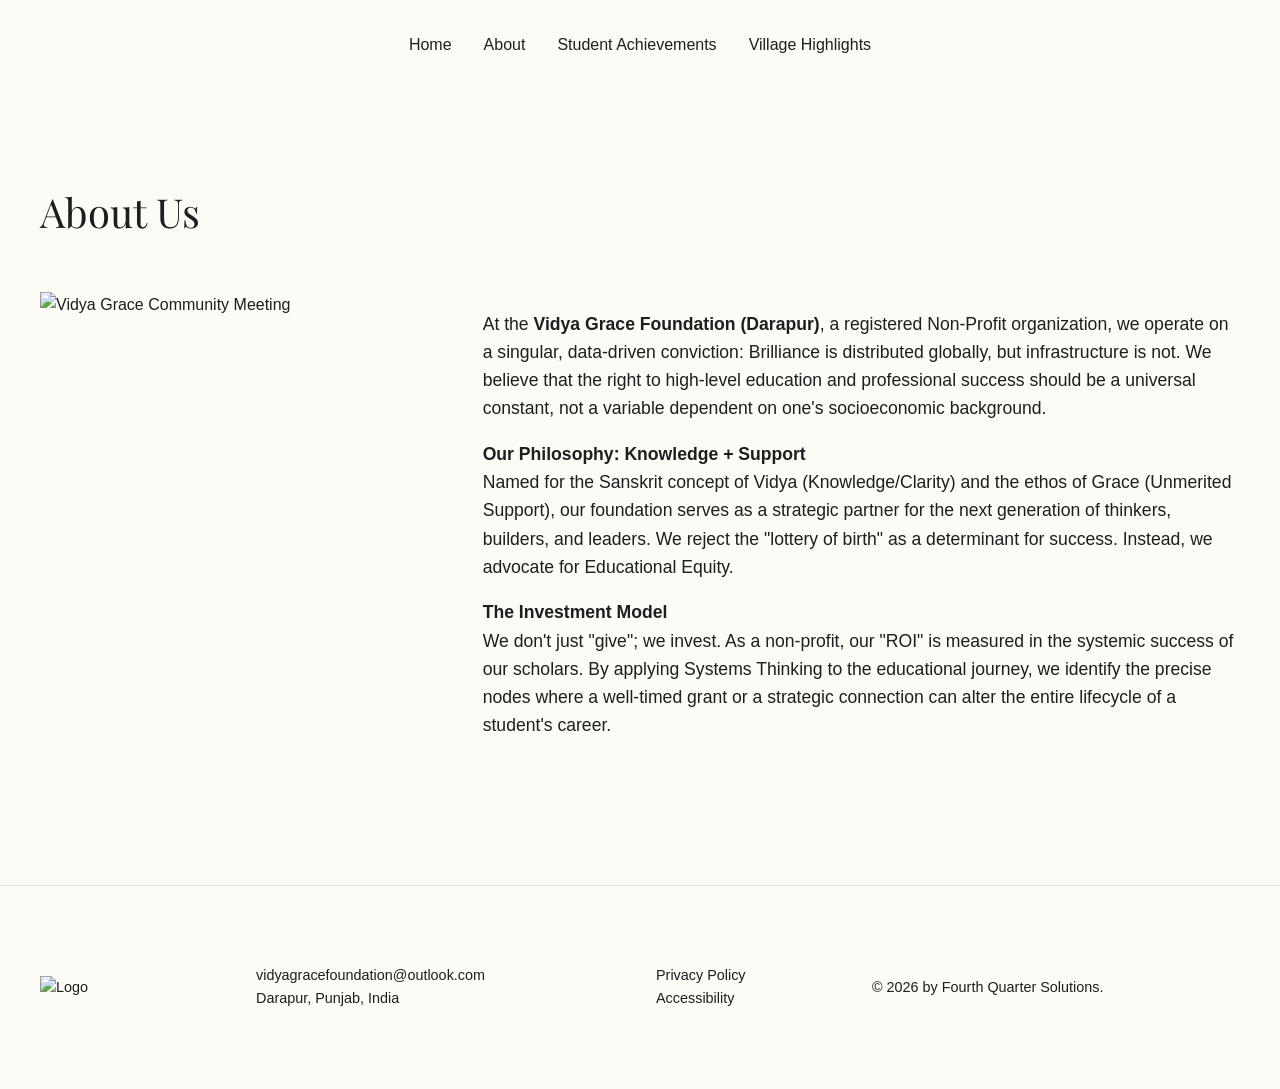
==== about.html @ f73a2cec "Add files via upload" ====
<!DOCTYPE html>
<html lang="en">
<head>
    <meta charset="UTF-8">
    <title>About | Vidya Grace Foundation</title>
    <link rel="stylesheet" href="style.css">
    <link href="https://fonts.googleapis.com/css2?family=Playfair+Display:wght@400;700&display=swap" rel="stylesheet">
</head>
<body>
    <nav>
        <ul>
            <li><a href="index.html">Home</a></li>
            <li><a href="about.html">About</a></li>
            <li><a href="achievements.html">Student Achievements</a></li>
            <li><a href="gallery.html">Village Highlights</a></li>
        </ul>
    </nav>

    <div class="container">
        <h1 class="page-title">About Us</h1>
        
        <div class="split-section">
            <div class="split-left">
                <img src="classroom-meeting.jpg" alt="Vidya Grace Community Meeting">
            </div>
            <div class="split-right">
                <p>At the <strong>Vidya Grace Foundation (Darapur)</strong>, a registered Non-Profit organization, we operate on a singular, data-driven conviction: Brilliance is distributed globally, but infrastructure is not. We believe that the right to high-level education and professional success should be a universal constant, not a variable dependent on one's socioeconomic background.</p>
                
                <p><strong>Our Philosophy: Knowledge + Support</strong><br>
                Named for the Sanskrit concept of Vidya (Knowledge/Clarity) and the ethos of Grace (Unmerited Support), our foundation serves as a strategic partner for the next generation of thinkers, builders, and leaders. We reject the "lottery of birth" as a determinant for success. Instead, we advocate for Educational Equity.</p>
                
                <p><strong>The Investment Model</strong><br>
                We don't just "give"; we invest. As a non-profit, our "ROI" is measured in the systemic success of our scholars. By applying Systems Thinking to the educational journey, we identify the precise nodes where a well-timed grant or a strategic connection can alter the entire lifecycle of a student's career.</p>
            </div>
        </div>
    </div>

    <footer>
        <div class="footer-grid">
            <div><img src="logo.jpg" alt="Logo" class="footer-logo"></div>
            <div><p><a href="mailto:vidyagracefoundation@outlook.com">vidyagracefoundation@outlook.com</a><br>Darapur, Punjab, India</p></div>
            <div><p><a href="#">Privacy Policy</a><br><a href="#">Accessibility</a></p></div>
            <div><p>© 2026 by Fourth Quarter Solutions.</p></div>
        </div>
    </footer>
</body>
</html>
---- style.css ----
/* Global Styles */
:root {
    --cream-bg: #fdfbf5;
    --dark-green: #2b5329;
    --text-dark: #1e1e1e;
    --font-heading: 'Playfair Display', serif;
    --font-body: 'Helvetica Neue', Helvetica, Arial, sans-serif;
}

body, html {
    margin: 0; padding: 0;
    background-color: var(--cream-bg);
    color: var(--text-dark);
    font-family: var(--font-body);
    line-height: 1.6;
}

h1, h2, h3 {
    font-family: var(--font-heading);
    font-weight: 400;
}

a { text-decoration: none; color: var(--text-dark); }
a:hover { color: var(--dark-green); }

/* Navigation */
nav { display: flex; justify-content: center; padding: 2rem; }
nav ul { list-style: none; display: flex; gap: 2rem; margin: 0; padding: 0; }

/* Page Containers */
.container { max-width: 1200px; margin: 0 auto; padding: 4rem 2rem; }
.page-title { margin-bottom: 3rem; font-size: 2.5rem; }

/* Split Sections (Home & About) */
.split-section { display: flex; gap: 4rem; margin-bottom: 4rem; }
.split-section.reverse { flex-direction: row-reverse; }
.split-left { flex: 1; }
.split-right { flex: 2; font-size: 1.1rem; }
.split-left img { width: 100%; height: auto; display: block; }

/* Blog/Achievements Layout */
.post-card { display: flex; gap: 2rem; margin-bottom: 3rem; border-bottom: 1px solid #eae5d9; padding-bottom: 2rem; }
.post-img { width: 300px; height: 200px; object-fit: cover; }
.post-content h3 { margin-top: 0; font-size: 1.8rem; margin-bottom: 0.5rem; }
.post-meta { font-size: 0.85rem; color: #666; margin-bottom: 1rem; }

/* Gallery Layout */
.gallery-grid { display: grid; grid-template-columns: repeat(auto-fit, minmax(300px, 1fr)); gap: 2rem; }
.gallery-item img { width: 100%; height: 250px; object-fit: cover; }
.gallery-caption { text-align: center; margin-top: 1rem; font-weight: bold; }

/* Footer */
footer { background-color: var(--cream-bg); padding: 4rem 2rem; border-top: 1px solid #eae5d9; }
.footer-grid { max-width: 1200px; margin: 0 auto; display: grid; grid-template-columns: 1fr 2fr 1fr 2fr; gap: 2rem; font-size: 0.9rem; align-items: center;}
.footer-logo { width: 120px; }

/* Responsive */
@media (max-width: 768px) {
    .split-section, .split-section.reverse { flex-direction: column; }
    .post-card { flex-direction: column; }
    .post-img { width: 100%; }
    .footer-grid { grid-template-columns: 1fr; text-align: center; }
    nav ul { flex-direction: column; align-items: center; }
}
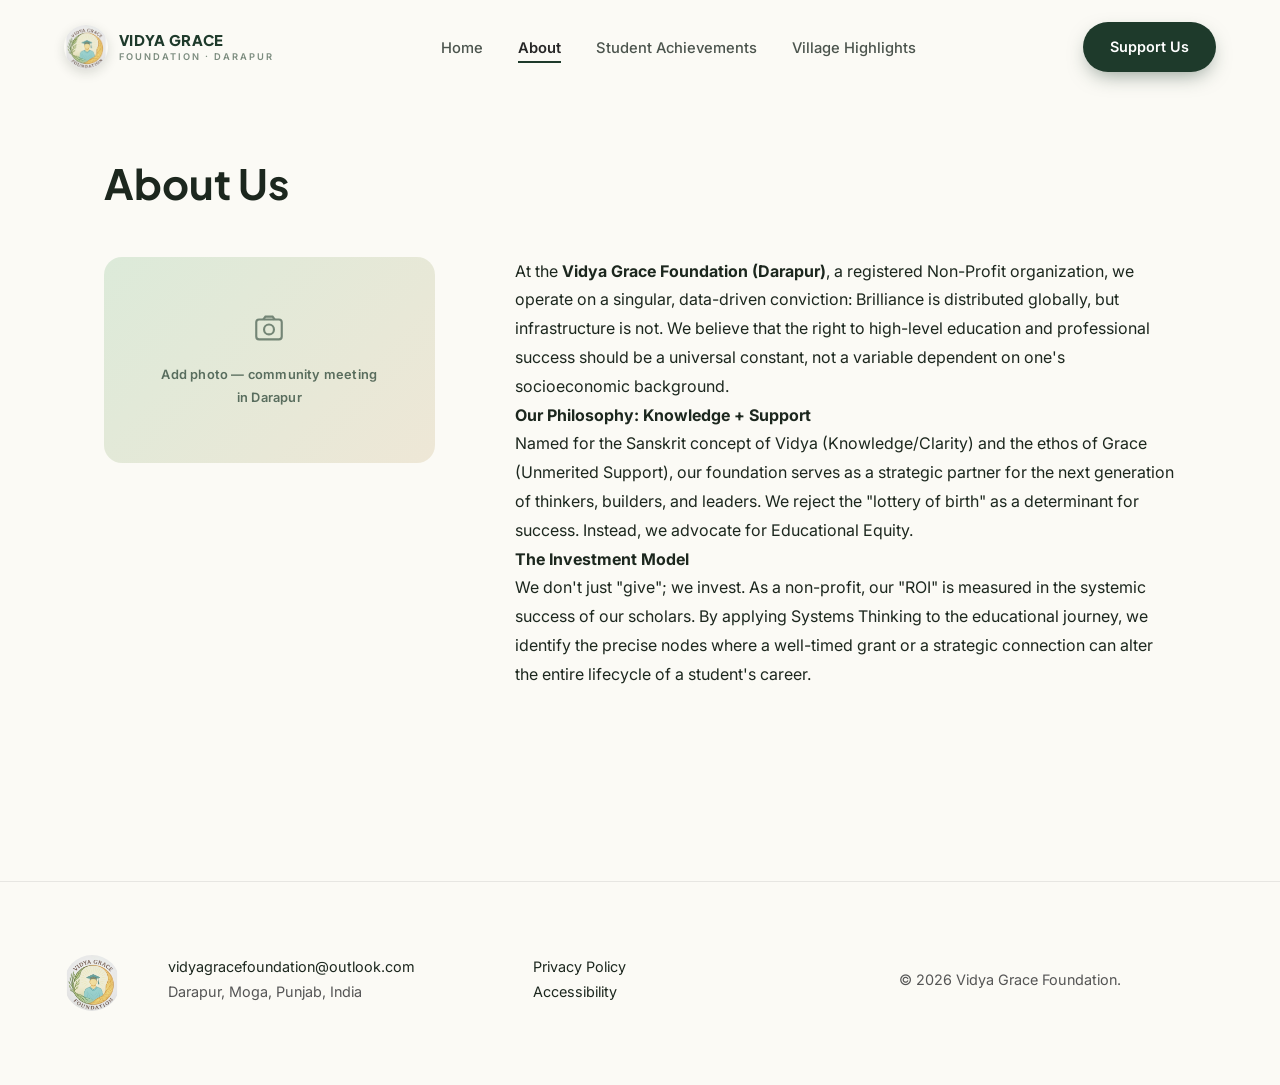
==== commit 172d3292: "Redesign homepage hero with photo collage, stat cards, and animations Rebuilds the homepage to mirro" ====
--- a/about.html
+++ b/about.html
@@ -2,46 +2,63 @@
 <html lang="en">
 <head>
     <meta charset="UTF-8">
+    <meta name="viewport" content="width=device-width, initial-scale=1.0">
     <title>About | Vidya Grace Foundation</title>
+    <link rel="preconnect" href="https://fonts.googleapis.com">
+    <link rel="preconnect" href="https://fonts.gstatic.com" crossorigin>
+    <link href="https://fonts.googleapis.com/css2?family=Inter:wght@400;500;600;700&family=Plus+Jakarta+Sans:wght@500;600;700;800&display=swap" rel="stylesheet">
     <link rel="stylesheet" href="style.css">
-    <link href="https://fonts.googleapis.com/css2?family=Playfair+Display:wght@400;700&display=swap" rel="stylesheet">
 </head>
 <body>
-    <nav>
-        <ul>
-            <li><a href="index.html">Home</a></li>
-            <li><a href="about.html">About</a></li>
-            <li><a href="achievements.html">Student Achievements</a></li>
-            <li><a href="gallery.html">Village Highlights</a></li>
-        </ul>
-    </nav>
+    <header class="navbar" id="site-nav">
+        <div class="nav-inner">
+            <a href="index.html" class="brand">
+                <img src="logo.png" alt="Vidya Grace Foundation logo" class="brand-logo">
+                <span class="brand-text">VIDYA GRACE<small>FOUNDATION &middot; DARAPUR</small></span>
+            </a>
+            <ul class="nav-links">
+                <li><a href="index.html">Home</a></li>
+                <li><a href="about.html" class="active">About</a></li>
+                <li><a href="achievements.html">Student Achievements</a></li>
+                <li><a href="gallery.html">Village Highlights</a></li>
+            </ul>
+            <a href="about.html#support" class="btn-pill btn-pill-dark">Support Us</a>
+        </div>
+    </header>
 
     <div class="container">
-        <h1 class="page-title">About Us</h1>
-        
-        <div class="split-section">
+        <h1 class="page-title reveal">About Us</h1>
+
+        <div class="split-section reveal">
             <div class="split-left">
-                <img src="classroom-meeting.jpg" alt="Vidya Grace Community Meeting">
+                <div class="img-placeholder">
+                    <div class="ph-inner">
+                        <svg viewBox="0 0 24 24" fill="none" stroke="currentColor" stroke-width="1.5" width="34" height="34"><rect x="3" y="6" width="18" height="14" rx="2"/><circle cx="12" cy="13" r="3.5"/><path d="M8 6l1.5-2h5L16 6"/></svg>
+                        <span>Add photo &mdash; community meeting in Darapur</span>
+                    </div>
+                </div>
             </div>
             <div class="split-right">
                 <p>At the <strong>Vidya Grace Foundation (Darapur)</strong>, a registered Non-Profit organization, we operate on a singular, data-driven conviction: Brilliance is distributed globally, but infrastructure is not. We believe that the right to high-level education and professional success should be a universal constant, not a variable dependent on one's socioeconomic background.</p>
-                
+
                 <p><strong>Our Philosophy: Knowledge + Support</strong><br>
                 Named for the Sanskrit concept of Vidya (Knowledge/Clarity) and the ethos of Grace (Unmerited Support), our foundation serves as a strategic partner for the next generation of thinkers, builders, and leaders. We reject the "lottery of birth" as a determinant for success. Instead, we advocate for Educational Equity.</p>
-                
+
                 <p><strong>The Investment Model</strong><br>
                 We don't just "give"; we invest. As a non-profit, our "ROI" is measured in the systemic success of our scholars. By applying Systems Thinking to the educational journey, we identify the precise nodes where a well-timed grant or a strategic connection can alter the entire lifecycle of a student's career.</p>
             </div>
         </div>
     </div>
 
-    <footer>
-        <div class="footer-grid">
-            <div><img src="logo.jpg" alt="Logo" class="footer-logo"></div>
-            <div><p><a href="mailto:vidyagracefoundation@outlook.com">vidyagracefoundation@outlook.com</a><br>Darapur, Punjab, India</p></div>
-            <div><p><a href="#">Privacy Policy</a><br><a href="#">Accessibility</a></p></div>
-            <div><p>© 2026 by Fourth Quarter Solutions.</p></div>
+    <footer id="support">
+        <div class="footer-container">
+            <div><img src="logo.png" alt="Logo" class="footer-logo"></div>
+            <div class="footer-col"><p><a href="mailto:vidyagracefoundation@outlook.com">vidyagracefoundation@outlook.com</a><br>Darapur, Moga, Punjab, India</p></div>
+            <div class="footer-col"><p><a href="#">Privacy Policy</a><br><a href="#">Accessibility</a></p></div>
+            <div class="footer-col"><p>&copy; 2026 Vidya Grace Foundation.</p></div>
         </div>
     </footer>
+
+    <script src="script.js"></script>
 </body>
-</html>+</html>
--- a/style.css
+++ b/style.css
@@ -1,64 +1,529 @@
-/* Global Styles */
+/* Premium Foundation Theme */
 :root {
-    --cream-bg: #fdfbf5;
-    --dark-green: #2b5329;
-    --text-dark: #1e1e1e;
-    --font-heading: 'Playfair Display', serif;
-    --font-body: 'Helvetica Neue', Helvetica, Arial, sans-serif;
-}
-
-body, html {
-    margin: 0; padding: 0;
-    background-color: var(--cream-bg);
-    color: var(--text-dark);
+    --bg-color: #FBFAF5; /* A sophisticated, warm cream */
+    --text-main: #1C271E; /* Almost-black forest green for high contrast */
+    --accent-green: #294D36;
+    --forest: #1E3A2B;
+    --forest-light: #2F5233;
+    --mint: #DCEAD9;
+    --mint-dark: #BFE0BD;
+    --gold: #D8A857;
+    --ink: #262626;
+    --font-heading: 'Plus Jakarta Sans', sans-serif;
+    --font-body: 'Inter', sans-serif;
+}
+
+* {
+    margin: 0;
+    padding: 0;
+    box-sizing: border-box;
+}
+
+body {
+    background-color: var(--bg-color);
+    color: var(--text-main);
     font-family: var(--font-body);
-    line-height: 1.6;
+    line-height: 1.8;
+    font-size: 16px;
+    font-weight: 400;
+    -webkit-font-smoothing: antialiased;
 }
 
 h1, h2, h3 {
     font-family: var(--font-heading);
-    font-weight: 400;
-}
-
-a { text-decoration: none; color: var(--text-dark); }
-a:hover { color: var(--dark-green); }
-
-/* Navigation */
-nav { display: flex; justify-content: center; padding: 2rem; }
-nav ul { list-style: none; display: flex; gap: 2rem; margin: 0; padding: 0; }
-
-/* Page Containers */
-.container { max-width: 1200px; margin: 0 auto; padding: 4rem 2rem; }
-.page-title { margin-bottom: 3rem; font-size: 2.5rem; }
-
-/* Split Sections (Home & About) */
-.split-section { display: flex; gap: 4rem; margin-bottom: 4rem; }
-.split-section.reverse { flex-direction: row-reverse; }
-.split-left { flex: 1; }
-.split-right { flex: 2; font-size: 1.1rem; }
-.split-left img { width: 100%; height: auto; display: block; }
-
-/* Blog/Achievements Layout */
-.post-card { display: flex; gap: 2rem; margin-bottom: 3rem; border-bottom: 1px solid #eae5d9; padding-bottom: 2rem; }
-.post-img { width: 300px; height: 200px; object-fit: cover; }
-.post-content h3 { margin-top: 0; font-size: 1.8rem; margin-bottom: 0.5rem; }
-.post-meta { font-size: 0.85rem; color: #666; margin-bottom: 1rem; }
-
-/* Gallery Layout */
-.gallery-grid { display: grid; grid-template-columns: repeat(auto-fit, minmax(300px, 1fr)); gap: 2rem; }
-.gallery-item img { width: 100%; height: 250px; object-fit: cover; }
-.gallery-caption { text-align: center; margin-top: 1rem; font-weight: bold; }
-
-/* Footer */
-footer { background-color: var(--cream-bg); padding: 4rem 2rem; border-top: 1px solid #eae5d9; }
-.footer-grid { max-width: 1200px; margin: 0 auto; display: grid; grid-template-columns: 1fr 2fr 1fr 2fr; gap: 2rem; font-size: 0.9rem; align-items: center;}
-.footer-logo { width: 120px; }
-
-/* Responsive */
-@media (max-width: 768px) {
-    .split-section, .split-section.reverse { flex-direction: column; }
-    .post-card { flex-direction: column; }
-    .post-img { width: 100%; }
-    .footer-grid { grid-template-columns: 1fr; text-align: center; }
-    nav ul { flex-direction: column; align-items: center; }
-}+    font-weight: 700;
+    line-height: 1.2;
+    color: var(--text-main);
+}
+
+a { color: inherit; }
+
+img { max-width: 100%; display: block; }
+
+/* --- Navigation --- */
+.navbar {
+    position: sticky;
+    top: 0;
+    z-index: 200;
+    background-color: var(--bg-color);
+    padding: 1.4rem 5%;
+    transition: box-shadow 0.3s ease, padding 0.3s ease;
+}
+.navbar.is-scrolled {
+    padding: 0.9rem 5%;
+    box-shadow: 0 8px 24px rgba(28, 39, 30, 0.08);
+}
+.nav-inner {
+    max-width: 1320px;
+    margin: 0 auto;
+    display: flex;
+    align-items: center;
+    justify-content: space-between;
+    gap: 2rem;
+}
+.brand {
+    display: flex;
+    align-items: center;
+    gap: 0.7rem;
+    text-decoration: none;
+    flex-shrink: 0;
+}
+.brand-logo {
+    width: 44px;
+    height: 44px;
+    border-radius: 50%;
+    object-fit: cover;
+    box-shadow: 0 4px 12px rgba(28, 39, 30, 0.15);
+}
+.brand-text {
+    font-family: var(--font-heading);
+    font-weight: 800;
+    font-size: 0.92rem;
+    letter-spacing: 0.3px;
+    color: var(--forest);
+    line-height: 1.2;
+}
+.brand-text small {
+    display: block;
+    font-family: var(--font-body);
+    font-weight: 600;
+    font-size: 0.58rem;
+    letter-spacing: 2px;
+    color: #7c8c7f;
+    margin-top: 1px;
+}
+.nav-links {
+    list-style: none;
+    display: flex;
+    align-items: center;
+    gap: 2.2rem;
+    flex-wrap: wrap;
+}
+.nav-links a {
+    position: relative;
+    text-decoration: none;
+    color: #4b544d;
+    font-size: 0.92rem;
+    font-weight: 500;
+    padding-bottom: 6px;
+    transition: color 0.25s ease;
+}
+.nav-links a::after {
+    content: '';
+    position: absolute;
+    left: 0;
+    bottom: 0;
+    width: 0;
+    height: 2px;
+    background: var(--forest);
+    transition: width 0.3s ease;
+}
+.nav-links a:hover { color: var(--ink); }
+.nav-links a:hover::after,
+.nav-links a.active::after { width: 100%; }
+.nav-links a.active { color: var(--ink); font-weight: 600; }
+
+/* --- Pill Buttons --- */
+.btn-pill {
+    display: inline-flex;
+    align-items: center;
+    gap: 0.55rem;
+    padding: 0.75rem 1.7rem;
+    border-radius: 50px;
+    font-size: 0.9rem;
+    font-weight: 600;
+    text-decoration: none;
+    white-space: nowrap;
+    transition: transform 0.3s ease, box-shadow 0.3s ease, background 0.3s ease;
+}
+.btn-pill-dark {
+    background: var(--forest);
+    color: #fff;
+    box-shadow: 0 8px 20px -6px rgba(30, 58, 43, 0.5);
+}
+.btn-pill-dark:hover {
+    background: var(--forest-light);
+    transform: translateY(-3px);
+    box-shadow: 0 14px 28px -8px rgba(30, 58, 43, 0.55);
+}
+.circle-icon {
+    width: 26px;
+    height: 26px;
+    border-radius: 50%;
+    border: 1px solid currentColor;
+    display: inline-flex;
+    align-items: center;
+    justify-content: center;
+    font-size: 0.8rem;
+    flex-shrink: 0;
+}
+
+/* --- Hero (Home) --- */
+.hero-new {
+    padding: 3rem 5% 2rem;
+    position: relative;
+}
+.hero-headline {
+    max-width: 980px;
+    margin: 0 auto 4.5rem;
+    text-align: center;
+}
+.hero-headline h1 {
+    font-family: var(--font-heading);
+    font-weight: 800;
+    font-size: clamp(2.1rem, 5vw, 3.5rem);
+    line-height: 1.18;
+    color: var(--ink);
+    letter-spacing: -1px;
+}
+.underline-accent {
+    position: relative;
+    display: inline-block;
+}
+.underline-accent::after {
+    content: '';
+    position: absolute;
+    left: 2%;
+    right: 2%;
+    bottom: -6px;
+    height: 5px;
+    background: var(--forest-light);
+    border-radius: 3px;
+    transform-origin: left;
+    animation: growLine 1.1s cubic-bezier(0.65, 0, 0.35, 1) 0.5s both;
+}
+
+.hero-collage {
+    display: flex;
+    gap: 2.75rem;
+    max-width: 1180px;
+    margin: 0 auto;
+    padding: 0 1rem 9rem;
+}
+.collage-col {
+    flex: 1;
+    min-width: 0;
+}
+.collage-col.is-lower { margin-top: 6.5rem; }
+
+.photo-frame { position: relative; }
+.placeholder-photo {
+    aspect-ratio: 3 / 2;
+    border-radius: 28px;
+    background: linear-gradient(135deg, #dcead9 0%, #eee7d6 100%);
+    display: flex;
+    align-items: center;
+    justify-content: center;
+    overflow: hidden;
+    box-shadow: 0 30px 55px -25px rgba(30, 58, 43, 0.45);
+    transition: transform 0.6s cubic-bezier(0.25, 1, 0.5, 1);
+}
+.photo-frame:hover .placeholder-photo { transform: scale(1.025); }
+.placeholder-photo img {
+    width: 100%;
+    height: 100%;
+    object-fit: cover;
+}
+.ph-inner {
+    text-align: center;
+    padding: 1.5rem;
+    color: var(--forest);
+    opacity: 0.75;
+}
+.ph-inner svg { width: 34px; height: 34px; margin: 0 auto 0.6rem; opacity: 0.8; }
+.ph-inner span {
+    display: block;
+    font-size: 0.8rem;
+    font-weight: 600;
+    letter-spacing: 0.2px;
+    max-width: 220px;
+    margin: 0 auto;
+}
+
+.stat-card, .quote-bubble {
+    position: absolute;
+    animation: floatY 5.5s ease-in-out infinite;
+}
+.stat-card {
+    background: var(--forest);
+    color: #fff;
+    border-radius: 20px;
+    padding: 1.15rem 1.3rem;
+    width: 205px;
+    font-weight: 600;
+    font-size: 0.92rem;
+    line-height: 1.35;
+    box-shadow: 0 20px 38px -14px rgba(30, 58, 43, 0.55);
+}
+.stat-card .circle-icon { margin-top: 0.7rem; border-color: rgba(255, 255, 255, 0.55); }
+.quote-bubble {
+    background: var(--mint);
+    border-radius: 18px;
+    padding: 0.95rem 1.15rem 1.1rem;
+    width: 265px;
+    box-shadow: 0 18px 32px -14px rgba(30, 58, 43, 0.3);
+    animation-delay: 0.6s;
+}
+.quote-native {
+    color: var(--forest);
+    font-weight: 700;
+    font-size: 0.86rem;
+    margin-bottom: 0.15rem;
+}
+.quote-en {
+    color: #3f5b46;
+    font-size: 0.76rem;
+    font-weight: 500;
+}
+.quote-mark {
+    font-family: var(--font-heading);
+    font-weight: 800;
+    font-size: 1.8rem;
+    color: var(--forest);
+    line-height: 0.4;
+    display: block;
+    margin-top: 0.5rem;
+}
+
+.pos-tr { top: -2.75rem; right: -1.25rem; }
+.pos-bl { bottom: -2.5rem; left: -1.25rem; }
+
+.hero-cta-wrap {
+    display: flex;
+    justify-content: center;
+    margin-top: -6rem;
+}
+.btn-cta {
+    background: var(--forest);
+    color: #fff;
+    padding: 1.05rem 2.3rem;
+    border-radius: 50px;
+    display: inline-flex;
+    align-items: center;
+    gap: 0.85rem;
+    font-weight: 700;
+    font-size: 0.98rem;
+    text-decoration: none;
+    box-shadow: 0 20px 40px -14px rgba(30, 58, 43, 0.5);
+    transition: transform 0.3s ease, box-shadow 0.3s ease, background 0.3s ease;
+}
+.btn-cta:hover {
+    background: var(--forest-light);
+    transform: translateY(-3px) scale(1.02);
+    box-shadow: 0 26px 50px -14px rgba(30, 58, 43, 0.55);
+}
+.btn-cta .circle-icon { background: rgba(255, 255, 255, 0.15); }
+
+@keyframes floatY {
+    0%, 100% { transform: translateY(0); }
+    50% { transform: translateY(-9px); }
+}
+@keyframes growLine {
+    from { transform: scaleX(0); }
+    to { transform: scaleX(1); }
+}
+@keyframes fadeUp {
+    from { opacity: 0; transform: translateY(24px); }
+    to { opacity: 1; transform: translateY(0); }
+}
+.fade-up { animation: fadeUp 0.9s cubic-bezier(0.25, 1, 0.5, 1) both; }
+.d1 { animation-delay: 0.05s; }
+.d2 { animation-delay: 0.2s; }
+.d3 { animation-delay: 0.35s; }
+.d4 { animation-delay: 0.5s; }
+
+/* Scroll-triggered reveal */
+.reveal {
+    opacity: 0;
+    transform: translateY(30px);
+    transition: opacity 0.8s ease, transform 0.8s ease;
+}
+.reveal.in-view { opacity: 1; transform: translateY(0); }
+
+/* --- Legacy Hero (kept for reference / other pages) --- */
+.hero {
+    position: relative;
+    height: 85vh;
+    min-height: 600px;
+    background-image: url('classroom-meeting.jpg');
+    background-size: cover;
+    background-position: center;
+    display: flex;
+    align-items: center;
+    justify-content: center;
+    text-align: center;
+}
+.hero-overlay {
+    position: absolute;
+    inset: 0;
+    background: rgba(0, 0, 0, 0.45);
+}
+.hero-content {
+    position: relative;
+    z-index: 2;
+    max-width: 900px;
+    padding: 0 2rem;
+    color: #fff;
+    display: flex;
+    flex-direction: column;
+    align-items: center;
+}
+.hero-logo {
+    width: 150px;
+    height: 150px;
+    border-radius: 50%;
+    margin-bottom: 2.5rem;
+    box-shadow: 0 15px 35px rgba(0,0,0,0.3);
+}
+.hero h1 {
+    font-size: 3.5rem;
+    color: #fff;
+    margin-bottom: 1.5rem;
+    letter-spacing: -0.5px;
+}
+.hero p {
+    font-size: 1.2rem;
+    margin-bottom: 3rem;
+    font-weight: 300;
+    letter-spacing: 0.5px;
+    max-width: 700px;
+}
+.btn-outline {
+    display: inline-block;
+    padding: 14px 45px;
+    border: 1px solid #fff;
+    border-radius: 50px;
+    color: #fff;
+    text-decoration: none;
+    letter-spacing: 1px;
+    font-size: 0.9rem;
+    transition: all 0.3s ease;
+}
+.btn-outline:hover {
+    background-color: #fff;
+    color: var(--text-main);
+}
+
+/* --- Content Layouts --- */
+.container {
+    max-width: 1200px;
+    margin: 0 auto;
+    padding: 4rem 5% 6rem;
+}
+.page-title {
+    font-size: 2.6rem;
+    margin-bottom: 3rem;
+}
+
+/* The exact Wix Split-Screen Look */
+.split-section {
+    display: grid;
+    grid-template-columns: 1fr 2fr;
+    gap: 5rem;
+    margin-bottom: 3rem;
+    align-items: start;
+}
+.split-title h2 {
+    font-size: 2.8rem;
+    margin-top: -0.4rem;
+}
+.split-content p {
+    margin-bottom: 2rem;
+    font-size: 1.1rem;
+    color: #333;
+}
+.split-content p strong {
+    color: var(--text-main);
+    font-weight: 500;
+    font-size: 1.25rem;
+}
+
+/* Full Width Image Breaker */
+.feature-image {
+    width: 100%;
+    height: auto;
+    max-height: 600px;
+    object-fit: cover;
+    margin: 4rem 0;
+}
+
+/* Reusable inline photo placeholder (for pages without real images yet) */
+.img-placeholder {
+    aspect-ratio: 16 / 10;
+    border-radius: 18px;
+    background: linear-gradient(135deg, #dcead9 0%, #eee7d6 100%);
+    display: flex;
+    align-items: center;
+    justify-content: center;
+    overflow: hidden;
+}
+.img-placeholder .ph-inner { opacity: 0.7; }
+.img-placeholder.tall { aspect-ratio: 4 / 5; }
+
+/* Post cards (Achievements) */
+.post-card {
+    display: grid;
+    grid-template-columns: 1fr 1.6fr;
+    gap: 2.5rem;
+    align-items: center;
+    margin-bottom: 4rem;
+    padding-bottom: 4rem;
+    border-bottom: 1px solid rgba(0,0,0,0.06);
+}
+.post-card:last-child { border-bottom: none; }
+.post-meta { font-size: 0.8rem; color: #6f7a71; letter-spacing: 0.5px; margin-bottom: 0.6rem; text-transform: uppercase; }
+.post-content h3 { font-size: 1.5rem; margin-bottom: 0.8rem; }
+.post-content p { color: #4a4a4a; font-size: 0.98rem; }
+
+/* Gallery grid */
+.gallery-grid {
+    display: grid;
+    grid-template-columns: repeat(3, 1fr);
+    gap: 2rem;
+}
+.gallery-item { border-radius: 18px; overflow: hidden; }
+.gallery-caption {
+    padding: 0.9rem 0.2rem 0;
+    font-size: 0.95rem;
+    font-weight: 600;
+    color: var(--forest);
+}
+
+/* --- Footer --- */
+footer {
+    border-top: 1px solid rgba(0,0,0,0.08);
+    padding: 4.5rem 5%;
+    font-size: 0.9rem;
+    margin-top: 3rem;
+}
+.footer-container {
+    max-width: 1200px;
+    margin: 0 auto;
+    display: grid;
+    grid-template-columns: auto 1fr 1fr 1fr;
+    gap: 3rem;
+    align-items: center;
+}
+.footer-logo { width: 56px; height: 56px; border-radius: 50%; }
+.footer-col p { margin-bottom: 0.5rem; color: #555; }
+.footer-col a { color: var(--text-main); text-decoration: none; border-bottom: 1px solid transparent; transition: border 0.3s ease; }
+.footer-col a:hover { border-bottom: 1px solid var(--text-main); }
+
+/* --- Mobile Responsiveness --- */
+@media (max-width: 900px) {
+    .split-section { grid-template-columns: 1fr; gap: 2rem; }
+    .post-card { grid-template-columns: 1fr; }
+    .gallery-grid { grid-template-columns: 1fr; }
+    .hero h1 { font-size: 2.5rem; }
+    .footer-container { grid-template-columns: 1fr; text-align: center; gap: 2rem; }
+    .footer-logo { margin: 0 auto; }
+
+    .nav-inner { flex-wrap: wrap; justify-content: center; text-align: center; }
+    .nav-links { order: 3; width: 100%; justify-content: center; gap: 1.2rem 1.6rem; margin-top: 0.5rem; }
+
+    .hero-collage { flex-direction: column; padding-bottom: 3rem; gap: 5.5rem; }
+    .collage-col.is-lower { margin-top: 0; }
+    .stat-card, .quote-bubble { position: static; width: 100%; margin-top: 1.25rem; animation: none; }
+    .pos-tr, .pos-bl { top: auto; right: auto; bottom: auto; left: auto; }
+    .hero-cta-wrap { margin-top: 1rem; }
+}
